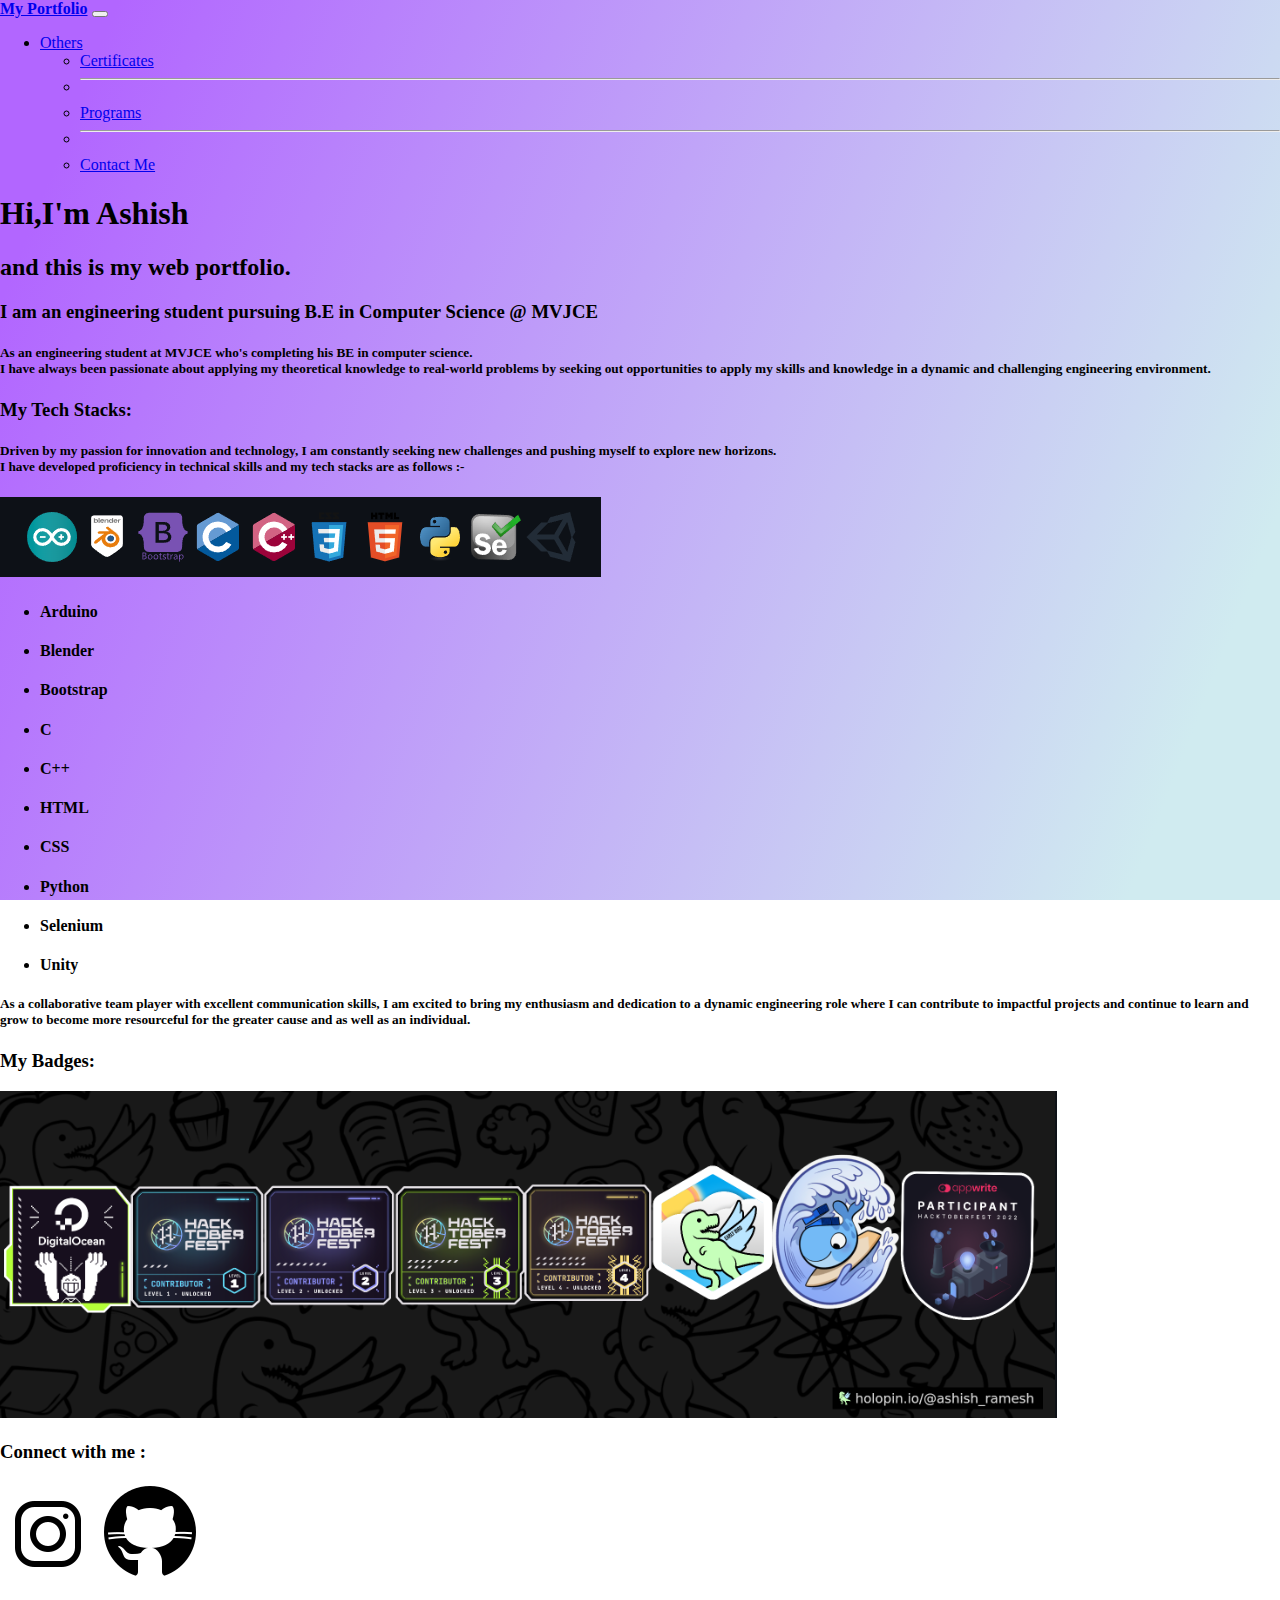
==== index.html @ 53866193 "2 commit" ====
<!DOCTYPE html>
<html lang="en">
<head>
    <meta charset="UTF-8">
    <meta http-equiv="X-UA-Compatible" content="IE=edge">
    <meta name="viewport" content="width=device-width, initial-scale=1.0">
    <link rel="stylesheet" href="../Code/main.css">
    <link href="https://cdn.jsdelivr.net/npm/bootstrap@5.3.0-alpha1/dist/css/bootstrap.min.css" rel="stylesheet" integrity="sha384-GLhlTQ8iRABdZLl6O3oVMWSktQOp6b7In1Zl3/Jr59b6EGGoI1aFkw7cmDA6j6gD" crossorigin="anonymous">
    <script src="https://cdn.jsdelivr.net/npm/bootstrap@5.3.0-alpha1/dist/js/bootstrap.bundle.min.js" integrity="sha384-w76AqPfDkMBDXo30jS1Sgez6pr3x5MlQ1ZAGC+nuZB+EYdgRZgiwxhTBTkF7CXvN" crossorigin="anonymous"></script>
    <title>My Portfolio</title>
</head>
<body>
    <Main >
        <section id="Nav">
            <nav class="navbar navbar-expand-lg ">
                <div class="container-fluid ">
                  <a class="navbar-brand" href="#"> <b>My Portfolio</b></a>
                  <button class="navbar-toggler" type="button" data-bs-toggle="collapse" data-bs-target="#navbarSupportedContent" aria-controls="navbarSupportedContent" aria-expanded="false" aria-label="Toggle navigation">
                    <span class="navbar-toggler-icon"></span>
                  </button>
                  <div class="collapse navbar-collapse" id="navbarSupportedContent">
                    <ul class="navbar-nav me-auto mb-2 mb-lg-0">
                      <li class="nav-item dropdown">
                        <a class="nav-link dropdown-toggle" href="#" role="button" data-bs-toggle="dropdown" aria-expanded="false">
                          Others
                        </a>
                        <ul class="dropdown-menu">
                          <li><a class="dropdown-item" href="../Code/certi.html">Certificates</a></li>
                          <li><hr class="dropdown-divider"></li>
                          <li><a class="dropdown-item" href="../Code/pgrm.html">Programs</a></li>
                          <li><hr class="dropdown-divider"></li>
                          <li><a class="dropdown-item" href="#">Contact Me</a></li>
                        </ul>
                      </li>
                    </ul>
                  </div>
                </div>
              </nav>
        </section>

        <section class="m-4" >
            <Section id="Intro" >
                <div class="py-1">
                    <div class="fixed bottom">
                        <h1>Hi,I'm Ashish</h1>
                        <h2>and this is my web portfolio.</h2>
                        <p></p>
                    </div>
                </div>
    
            </Section>
    
            <section id="intro2" class="py-1">
                <h3>I am an engineering student pursuing B.E in Computer Science @ MVJCE</h3>
                <h5 class="py-2">As an engineering student at MVJCE who's completing his BE in computer science.<br>
                  I have always been passionate about applying my theoretical knowledge to real-world problems by seeking out opportunities to apply my skills and knowledge in a dynamic and challenging engineering environment. </h5>
            </section>
    
            <section id="pgrm">
                <h3>My Tech Stacks:</h3>
                <h5 class="py-2">Driven by my passion for innovation and technology, I am constantly seeking new challenges and pushing myself to explore new horizons.<br>
                  I have developed proficiency in technical skills and my tech stacks are as follows :-
                </h5>
                <img src="../Assets/TS.png" class="img-fluid rounded mx-auto d-block" alt="...">
                <ul>
                  <li><h4>Arduino</h4></li>
                  <li><h4>Blender </h4></li>
                  <li><h4>Bootstrap </h4></li>
                  <li><h4>C </h4></li>
                  <li><h4>C++ </h4></li>
                  <li><h4>HTML </h4></li>
                  <li><h4>CSS </h4></li>
                  <li><h4>Python </h4></li>
                  <li><h4>Selenium </h4></li>
                  <li><h4>Unity </h4></li>
                </ul>
                <h5 class="py-3">As a collaborative team player with excellent communication skills, I am excited to bring my enthusiasm and dedication to a dynamic engineering role where I can contribute to impactful projects and continue to learn and grow to become more resourceful for the greater cause and as well as an individual.</h5>
            </section>

            <section id="Badges">
                <h3>My Badges:</h3>
                <img src="../Assets/Badge.png" class="img-fluid rounded mx-auto my-4 d-block" alt="...">
            </section>

          <section id="Connect">
            <h3>Connect with me :</h3>
            <a href="link address"><img src="../Assets/instagram.png" class="rounded mx-auto d-inline p-2 "></a>
            <a href="https://github.com/AshishRamesh"><img src="../Assets/github.png" class="rounded mx-auto d-inline p-2"></a>
          </section>

        </section>
        
      <div class="py-5"></div>
    </Main>

</body>
<footer>
  <h5 class="text-center p-5"></i>2023</h5>
</footer>
</html>
---- Code/main.css ----
html, body {
    height: 100%;
    margin: 0;
    padding: 0;
  }

*{
    margin: 10;
    padding: 10;
}

body{
    /* height: 100vh; */
    background: linear-gradient(111.34deg,#B266FF 7.25%, #D0EBF0 90.66%);
    background-repeat: no-repeat;
    background-attachment: fixed;
    background-size: cover;
}

.certificate{
    background: linear-gradient(111.34deg,#4FCFF8 7.25%, #D0EBF0 90.66%);
}


.carousel {
    width: 100vw;
    height: 100vh;
    position: relative;
  }
  
  .carousel > ul {
    margin: 0;
    padding: 0;
    list-style: none;
  }
  
  .slide {
    position: absolute;
    inset: 0;
    opacity: 0;
    transition: 200ms opacity ease-in-out;
    transition-delay: 200ms;
  }
  
  .slide > img {
    display: block;
    width: 100%;
    height: 100%;
    object-fit: cover;
    object-position: center;
  }
  
  .slide[data-active] {
    opacity: 1;
    z-index: 1;
    transition-delay: 0ms;
  }
  
  .carousel-button {
    position: absolute;
    z-index: 2;
    background: none;
    border: none;
    font-size: 4rem;
    top: 50%;
    transform: translateY(-50%);
    color: rgba(255, 255, 255, .5);
    cursor: pointer;
    border-radius: .25rem;
    padding: 0 .5rem;
    background-color: rgba(0, 0, 0, .1);
  }
  
  .carousel-button:hover,
  .carousel-button:focus {
    color: white;
    background-color: rgba(0, 0, 0, .2);
  }
  
  .carousel-button:focus {
    outline: 1px solid black;
  }
  
  .carousel-button.prev {
    left: 1rem;
  }
  
  .carousel-button.next {
    right: 1rem;
  }
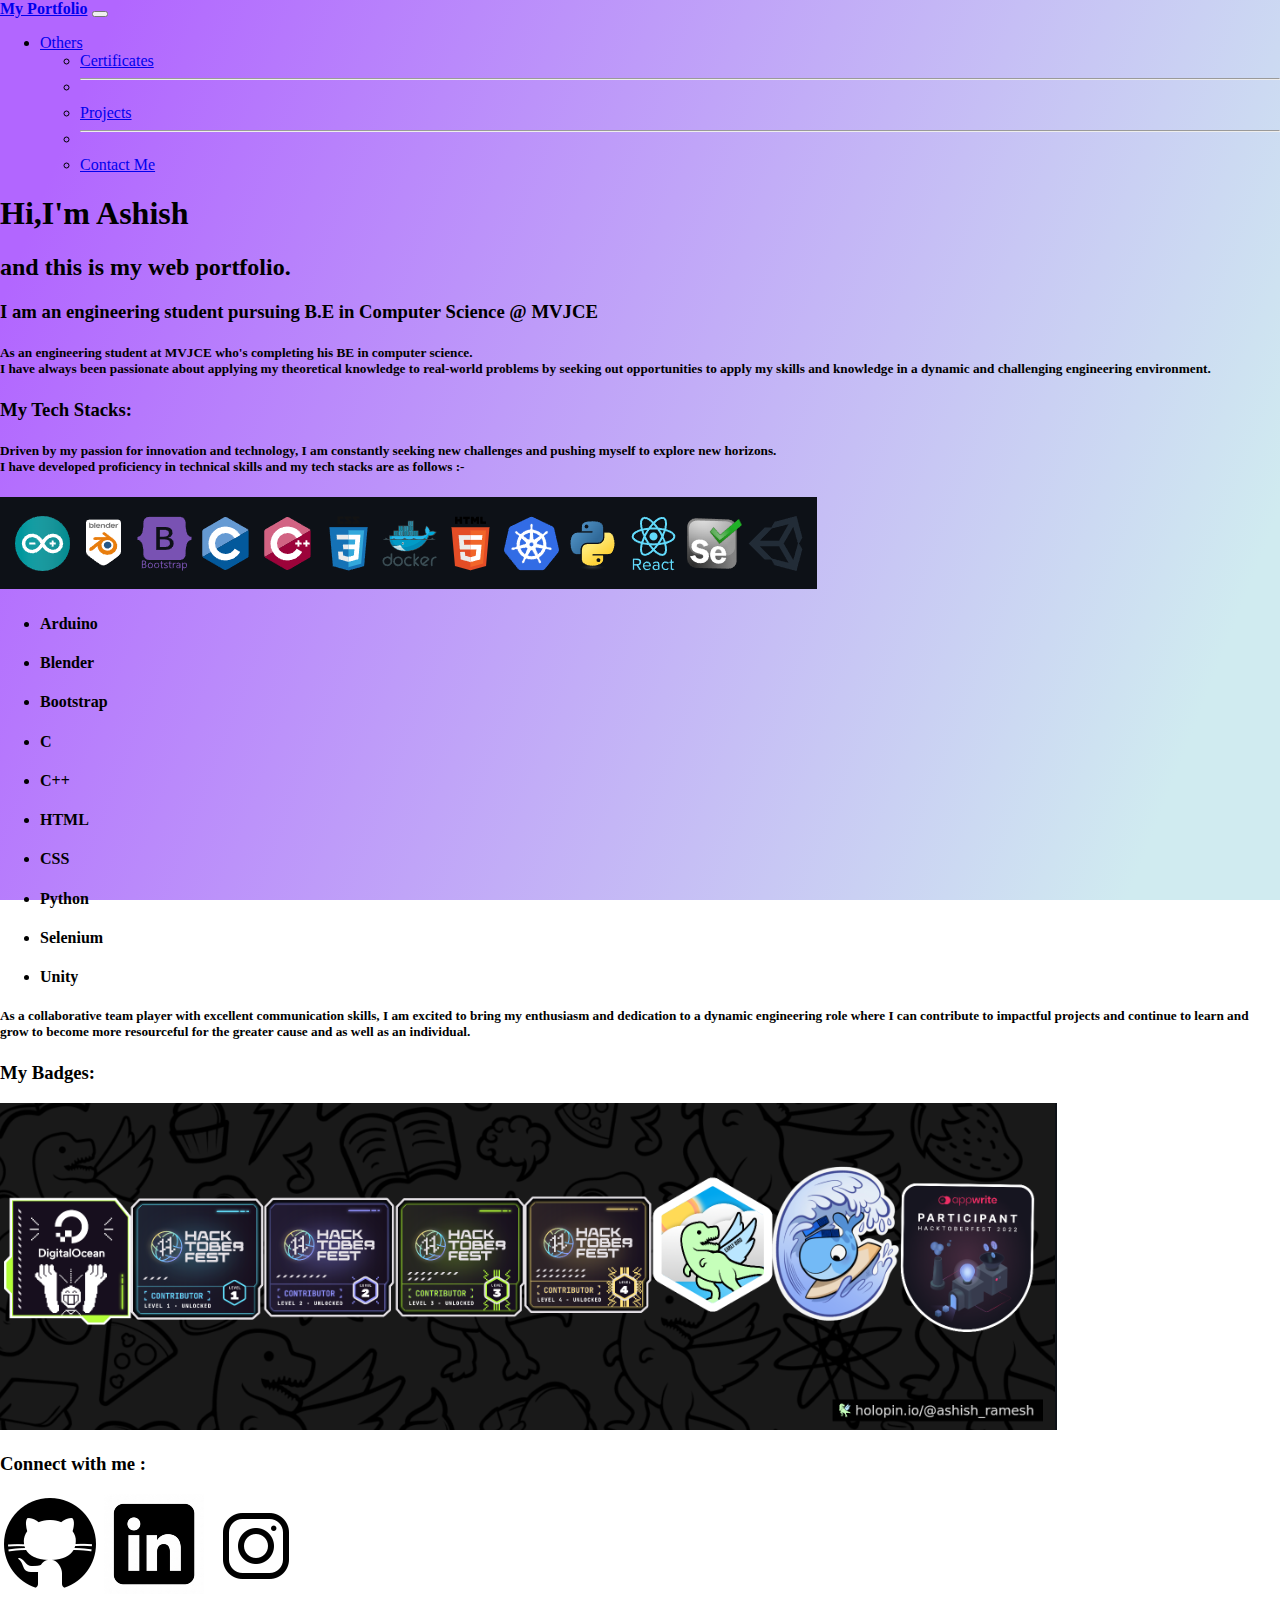
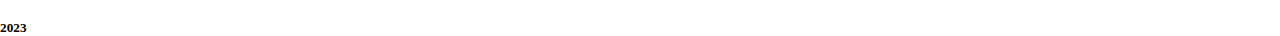
==== commit 9bf904c9: "new projects added" ====
--- a/index.html
+++ b/index.html
@@ -27,7 +27,7 @@
                         <ul class="dropdown-menu">
                           <li><a class="dropdown-item" href="../Code/certi.html">Certificates</a></li>
                           <li><hr class="dropdown-divider"></li>
-                          <li><a class="dropdown-item" href="../Code/pgrm.html">Programs</a></li>
+                          <li><a class="dropdown-item" href="../Code/pgrm.html">Projects</a></li>
                           <li><hr class="dropdown-divider"></li>
                           <li><a class="dropdown-item" href="#">Contact Me</a></li>
                         </ul>
@@ -84,8 +84,10 @@
 
           <section id="Connect">
             <h3>Connect with me :</h3>
-            <a href="link address"><img src="../Assets/instagram.png" class="rounded mx-auto d-inline p-2 "></a>
+            
             <a href="https://github.com/AshishRamesh"><img src="../Assets/github.png" class="rounded mx-auto d-inline p-2"></a>
+            <a href="https://www.linkedin.com/in/ashish-ramesh-7566ba245"><img src="../Assets/Linkedin.png" class="rounded mx-auto d-inline p-2"></a>
+            <a href="https://www.instagram.com/___a5hish___/?igshid=ZDdkNTZiNTM%3D"><img src="../Assets/instagram.png" class="rounded mx-auto d-inline p-2 "></a>
           </section>
 
         </section>
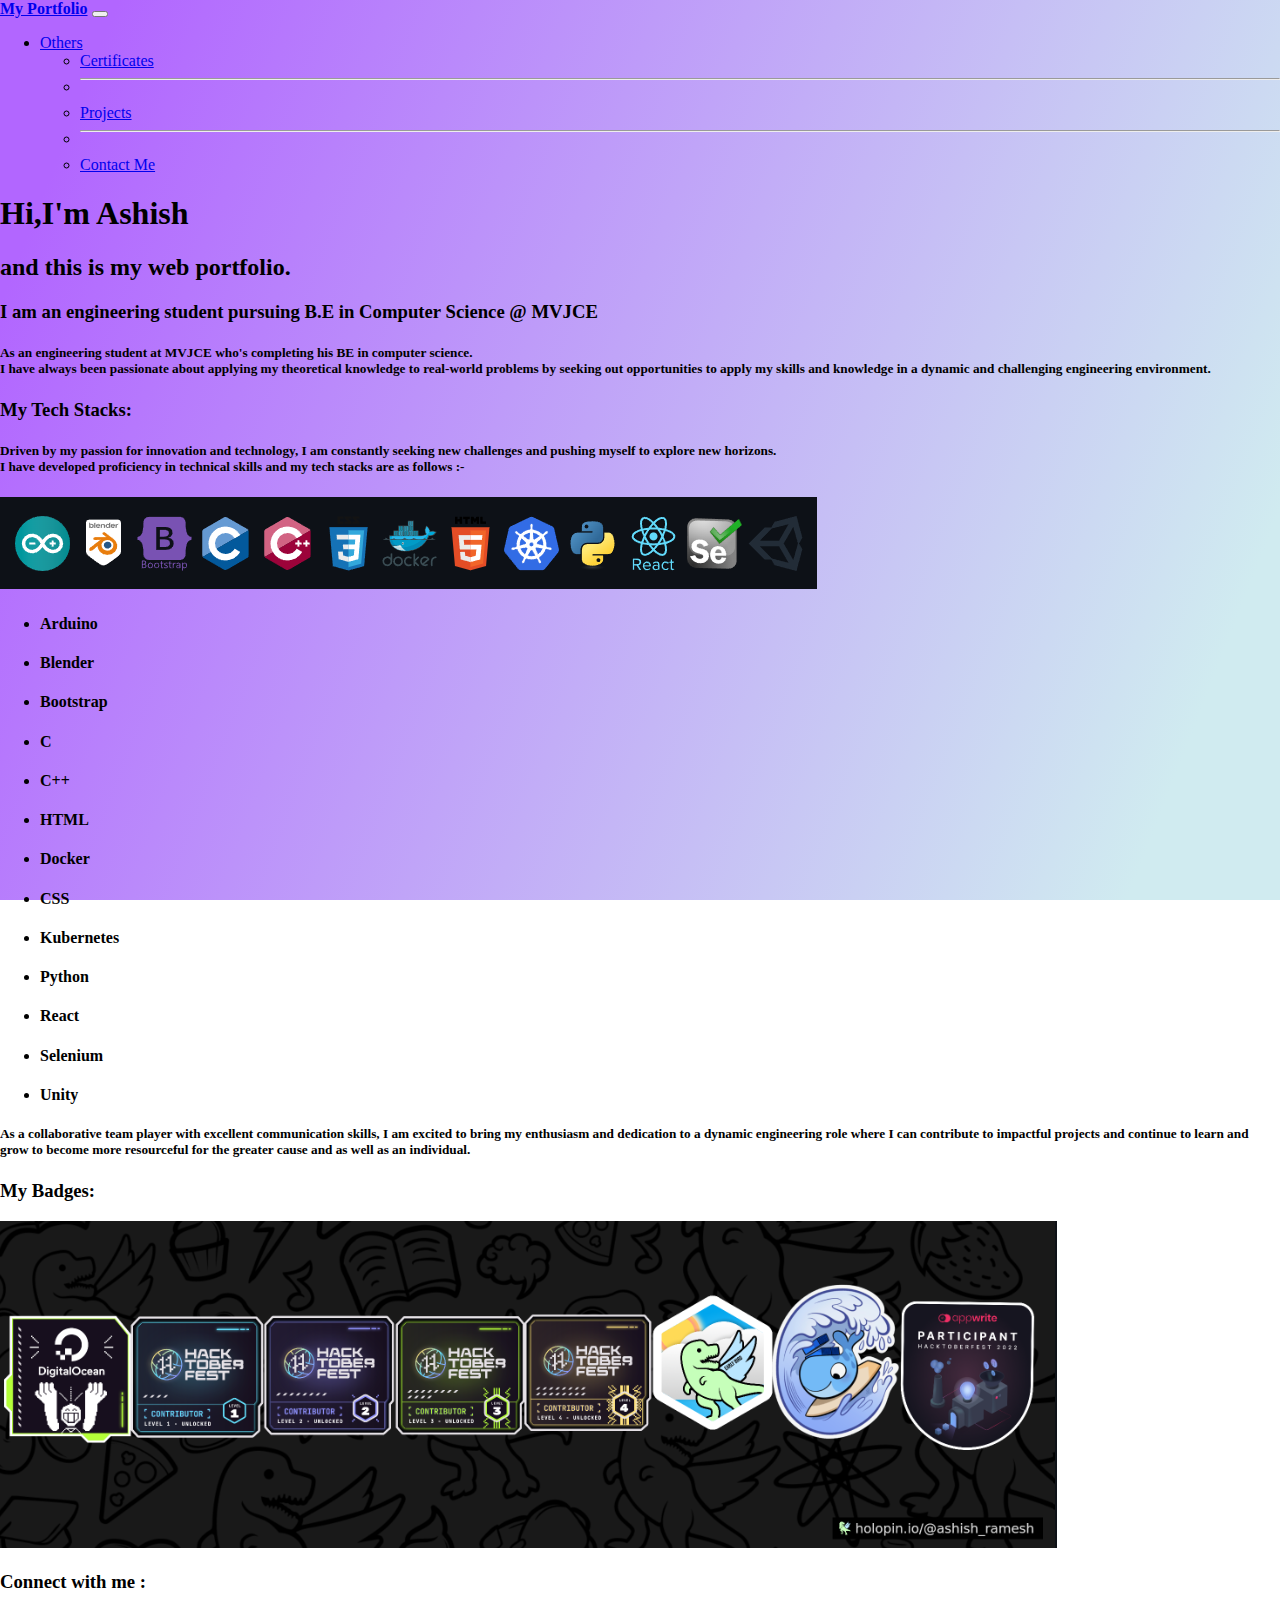
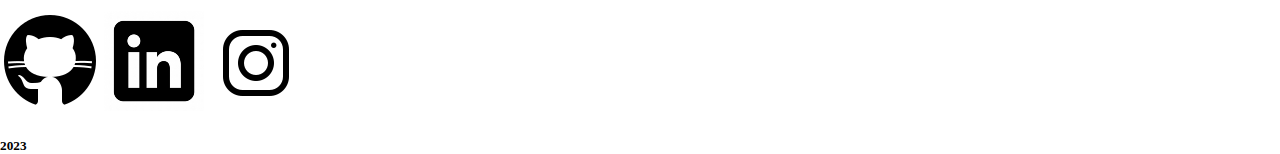
==== commit 4f5f66cc: "tech stacks added" ====
--- a/index.html
+++ b/index.html
@@ -69,8 +69,11 @@
                   <li><h4>C </h4></li>
                   <li><h4>C++ </h4></li>
                   <li><h4>HTML </h4></li>
+                  <li><h4>Docker </h4></li>
                   <li><h4>CSS </h4></li>
+                  <li><h4>Kubernetes </h4></li>
                   <li><h4>Python </h4></li>
+                  <li><h4>React </h4></li>
                   <li><h4>Selenium </h4></li>
                   <li><h4>Unity </h4></li>
                 </ul>
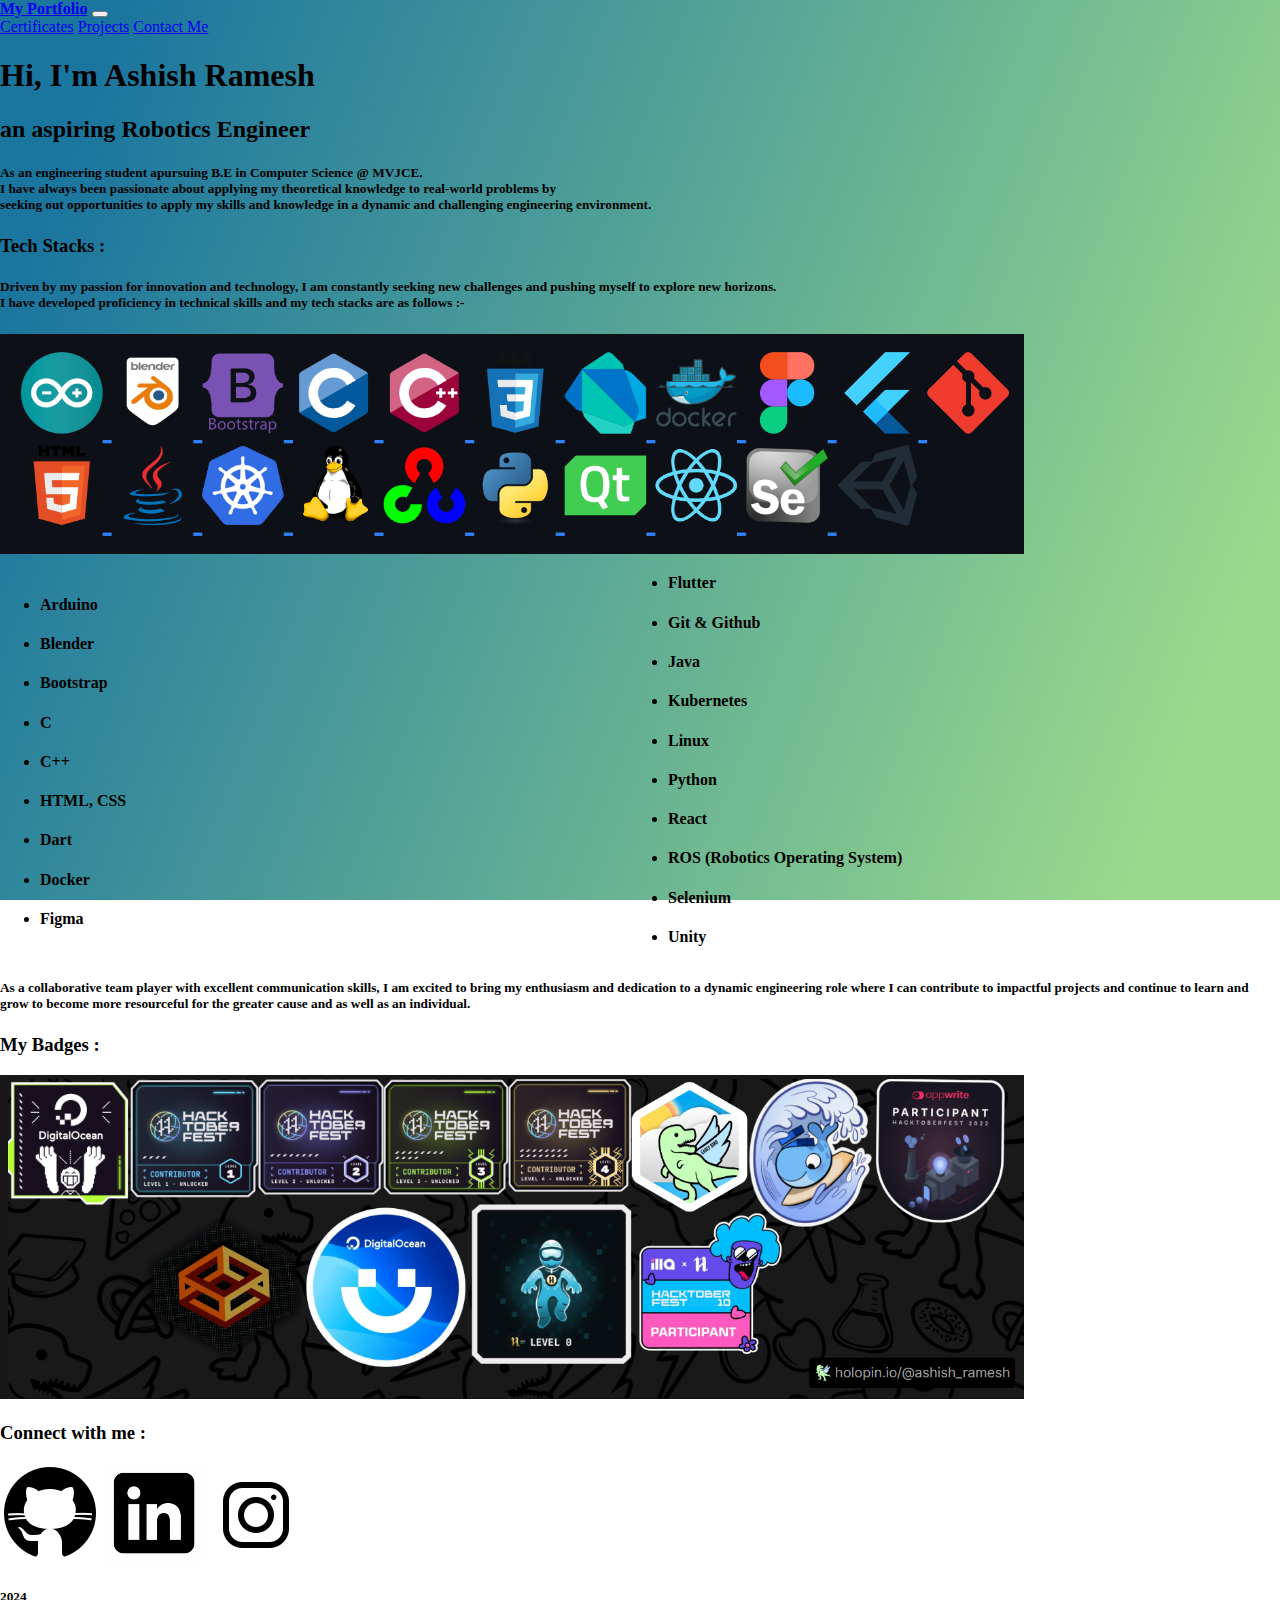
==== commit ad5d7b31: "Updates for GDSC" ====
--- a/index.html
+++ b/index.html
@@ -7,6 +7,7 @@
     <link rel="stylesheet" href="../Code/main.css">
     <link href="https://cdn.jsdelivr.net/npm/bootstrap@5.3.0-alpha1/dist/css/bootstrap.min.css" rel="stylesheet" integrity="sha384-GLhlTQ8iRABdZLl6O3oVMWSktQOp6b7In1Zl3/Jr59b6EGGoI1aFkw7cmDA6j6gD" crossorigin="anonymous">
     <script src="https://cdn.jsdelivr.net/npm/bootstrap@5.3.0-alpha1/dist/js/bootstrap.bundle.min.js" integrity="sha384-w76AqPfDkMBDXo30jS1Sgez6pr3x5MlQ1ZAGC+nuZB+EYdgRZgiwxhTBTkF7CXvN" crossorigin="anonymous"></script>
+    <meta name="viewport" content="width=device-width, initial-scale=1.0">
     <title>My Portfolio</title>
 </head>
 <body>
@@ -14,25 +15,16 @@
         <section id="Nav">
             <nav class="navbar navbar-expand-lg ">
                 <div class="container-fluid ">
-                  <a class="navbar-brand" href="#"> <b>My Portfolio</b></a>
+                  <a class="navbar-brand" href="#"> <b><span class="highlight">My Portfolio</span></b></a>
                   <button class="navbar-toggler" type="button" data-bs-toggle="collapse" data-bs-target="#navbarSupportedContent" aria-controls="navbarSupportedContent" aria-expanded="false" aria-label="Toggle navigation">
                     <span class="navbar-toggler-icon"></span>
                   </button>
                   <div class="collapse navbar-collapse" id="navbarSupportedContent">
-                    <ul class="navbar-nav me-auto mb-2 mb-lg-0">
-                      <li class="nav-item dropdown">
-                        <a class="nav-link dropdown-toggle" href="#" role="button" data-bs-toggle="dropdown" aria-expanded="false">
-                          Others
-                        </a>
-                        <ul class="dropdown-menu">
-                          <li><a class="dropdown-item" href="../Code/certi.html">Certificates</a></li>
-                          <li><hr class="dropdown-divider"></li>
-                          <li><a class="dropdown-item" href="../Code/pgrm.html">Projects</a></li>
-                          <li><hr class="dropdown-divider"></li>
-                          <li><a class="dropdown-item" href="#">Contact Me</a></li>
-                        </ul>
-                      </li>
-                    </ul>
+                    <div class="navbar-nav">
+                      <a class="nav-link " aria-current="page" href="../Code/certi.html">Certificates</a>
+                      <a class="nav-link" href="../Code/pgrm.html">Projects</a>
+                      <a class="nav-link" href="#Connect">Contact Me</a>
+                    </div>
                   </div>
                 </div>
               </nav>
@@ -42,8 +34,8 @@
             <Section id="Intro" >
                 <div class="py-1">
                     <div class="fixed bottom">
-                        <h1>Hi,I'm Ashish</h1>
-                        <h2>and this is my web portfolio.</h2>
+                        <h1><b>Hi, I'm <span class="highlight">Ashish Ramesh</span></b></h1>
+                        <h2><b>an aspiring <span class="highlight">Robotics Engineer</span></b></h2>
                         <p></p>
                     </div>
                 </div>
@@ -51,29 +43,46 @@
             </Section>
     
             <section id="intro2" class="py-1">
-                <h3>I am an engineering student pursuing B.E in Computer Science @ MVJCE</h3>
-                <h5 class="py-2">As an engineering student at MVJCE who's completing his BE in computer science.<br>
-                  I have always been passionate about applying my theoretical knowledge to real-world problems by seeking out opportunities to apply my skills and knowledge in a dynamic and challenging engineering environment. </h5>
+                <h5 class="py-2">As an engineering student apursuing B.E in Computer Science @ MVJCE.<br>
+                  I have always been passionate about applying my theoretical knowledge to real-world problems by<br>
+                  seeking out opportunities to apply my skills and knowledge in a dynamic and challenging engineering environment. </h5>
             </section>
     
             <section id="pgrm">
-                <h3>My Tech Stacks:</h3>
+                <h3><b>Tech Stacks :</b> </h3>
                 <h5 class="py-2">Driven by my passion for innovation and technology, I am constantly seeking new challenges and pushing myself to explore new horizons.<br>
                   I have developed proficiency in technical skills and my tech stacks are as follows :-
                 </h5>
-                <img src="../Assets/TS.png" class="img-fluid rounded mx-auto d-block" alt="...">
+                <img src="../Assets/TS.png" class="img-fluid rounded mx-auto d-block"  style="max-width: 80%;" alt="..."> <br>
+                <style>
+                  ul {
+                      list-style: none;
+                      columns: 2;
+                  }
+          
+                  li {
+                      margin-bottom: 10px;
+                      list-style: disc;
+                  }
+              </style>
                 <ul>
                   <li><h4>Arduino</h4></li>
                   <li><h4>Blender </h4></li>
                   <li><h4>Bootstrap </h4></li>
                   <li><h4>C </h4></li>
                   <li><h4>C++ </h4></li>
-                  <li><h4>HTML </h4></li>
+                  <li><h4>HTML, CSS </h4></li>
+                  <li><h4>Dart </h4></li>
                   <li><h4>Docker </h4></li>
-                  <li><h4>CSS </h4></li>
+                  <li><h4>Figma </h4></li>
+                  <li><h4>Flutter </h4></li>
+                  <li><h4>Git & Github </h4></li>
+                  <li><h4>Java </h4></li>
                   <li><h4>Kubernetes </h4></li>
+                  <li><h4>Linux </h4></li>
                   <li><h4>Python </h4></li>
                   <li><h4>React </h4></li>
+                  <li><h4>ROS (Robotics Operating System) </h4></li>
                   <li><h4>Selenium </h4></li>
                   <li><h4>Unity </h4></li>
                 </ul>
@@ -81,12 +90,12 @@
             </section>
 
             <section id="Badges">
-                <h3>My Badges:</h3>
-                <img src="../Assets/Badge.png" class="img-fluid rounded mx-auto my-4 d-block" alt="...">
+                <h3><b>My Badges :</b></h3>
+                <img src="../Assets/Badge.png" class="img-fluid rounded mx-auto my-4 d-block" style="max-width: 80%;" alt="...">
             </section>
 
           <section id="Connect">
-            <h3>Connect with me :</h3>
+            <h3><b>Connect with me :</b></h3>
             
             <a href="https://github.com/AshishRamesh"><img src="../Assets/github.png" class="rounded mx-auto d-inline p-2"></a>
             <a href="https://www.linkedin.com/in/ashish-ramesh-7566ba245"><img src="../Assets/Linkedin.png" class="rounded mx-auto d-inline p-2"></a>
@@ -100,6 +109,6 @@
 
 </body>
 <footer>
-  <h5 class="text-center p-5"></i>2023</h5>
+  <h5 class="text-center p-5"></i>2024</h5>
 </footer>
 </html>--- a/Code/main.css
+++ b/Code/main.css
@@ -9,18 +9,69 @@
     padding: 10;
 }
 
+/* .highlight {
+    color: yellow;
+  } */
+
 body{
     /* height: 100vh; */
-    background: linear-gradient(111.34deg,#B266FF 7.25%, #D0EBF0 90.66%);
+    background: linear-gradient(111.34deg,#1a759f 7.25%, #99d98c 90.66%);
     background-repeat: no-repeat;
     background-attachment: fixed;
     background-size: cover;
+    margin: 0;
 }
 
 .certificate{
     background: linear-gradient(111.34deg,#4FCFF8 7.25%, #D0EBF0 90.66%);
 }
 
+.glass-card {
+  background: rgba(255, 255, 255, 0.1); /* Adjust the alpha channel for transparency */
+  border: 1px solid rgba(255, 255, 255, 0.2); /* Border to enhance the glass effect */
+  box-shadow: 0 4px 8px rgba(0, 0, 0, 0.1); /* Adjust shadow for depth */
+  transition: transform 0.3s ease-in-out;
+}
+
+.glass-card:before {
+  content: '';
+  position: absolute;
+  top: 0;
+  right: 0;
+  bottom: 0;
+  left: 0;
+  background: linear-gradient(45deg, rgba(255, 255, 255, 0.2), transparent 70%); /* Adjust the gradient as needed */
+  z-index: -1;
+}
+
+.glass-card:hover {
+  transform: scale(1.05); /* Add a scale effect on hover for interactivity */
+}
+
+.accordion {
+  box-shadow: none;
+}
+
+.accordion-button {
+  color: black !important;
+}
+
+.accordion-card {
+  border: none;
+}
+
+/* Style for the accordion header */
+.accordion-button {
+  background: linear-gradient(111.34deg, #1a759f 7.25%, #99d98c 90.66%);
+  color: #fff; /* Text color */
+  margin: 0; /* Remove default margin */
+}
+
+/* Style for the accordion body */
+.accordion-body {
+  background: linear-gradient(111.34deg, #1a759f 7.25%, #99d98c 90.66%);
+   /* Remove top border to avoid double border with accordion header */
+}
 
 .carousel {
     width: 100vw;
@@ -87,4 +138,5 @@
   
   .carousel-button.next {
     right: 1rem;
-  }+  }
+  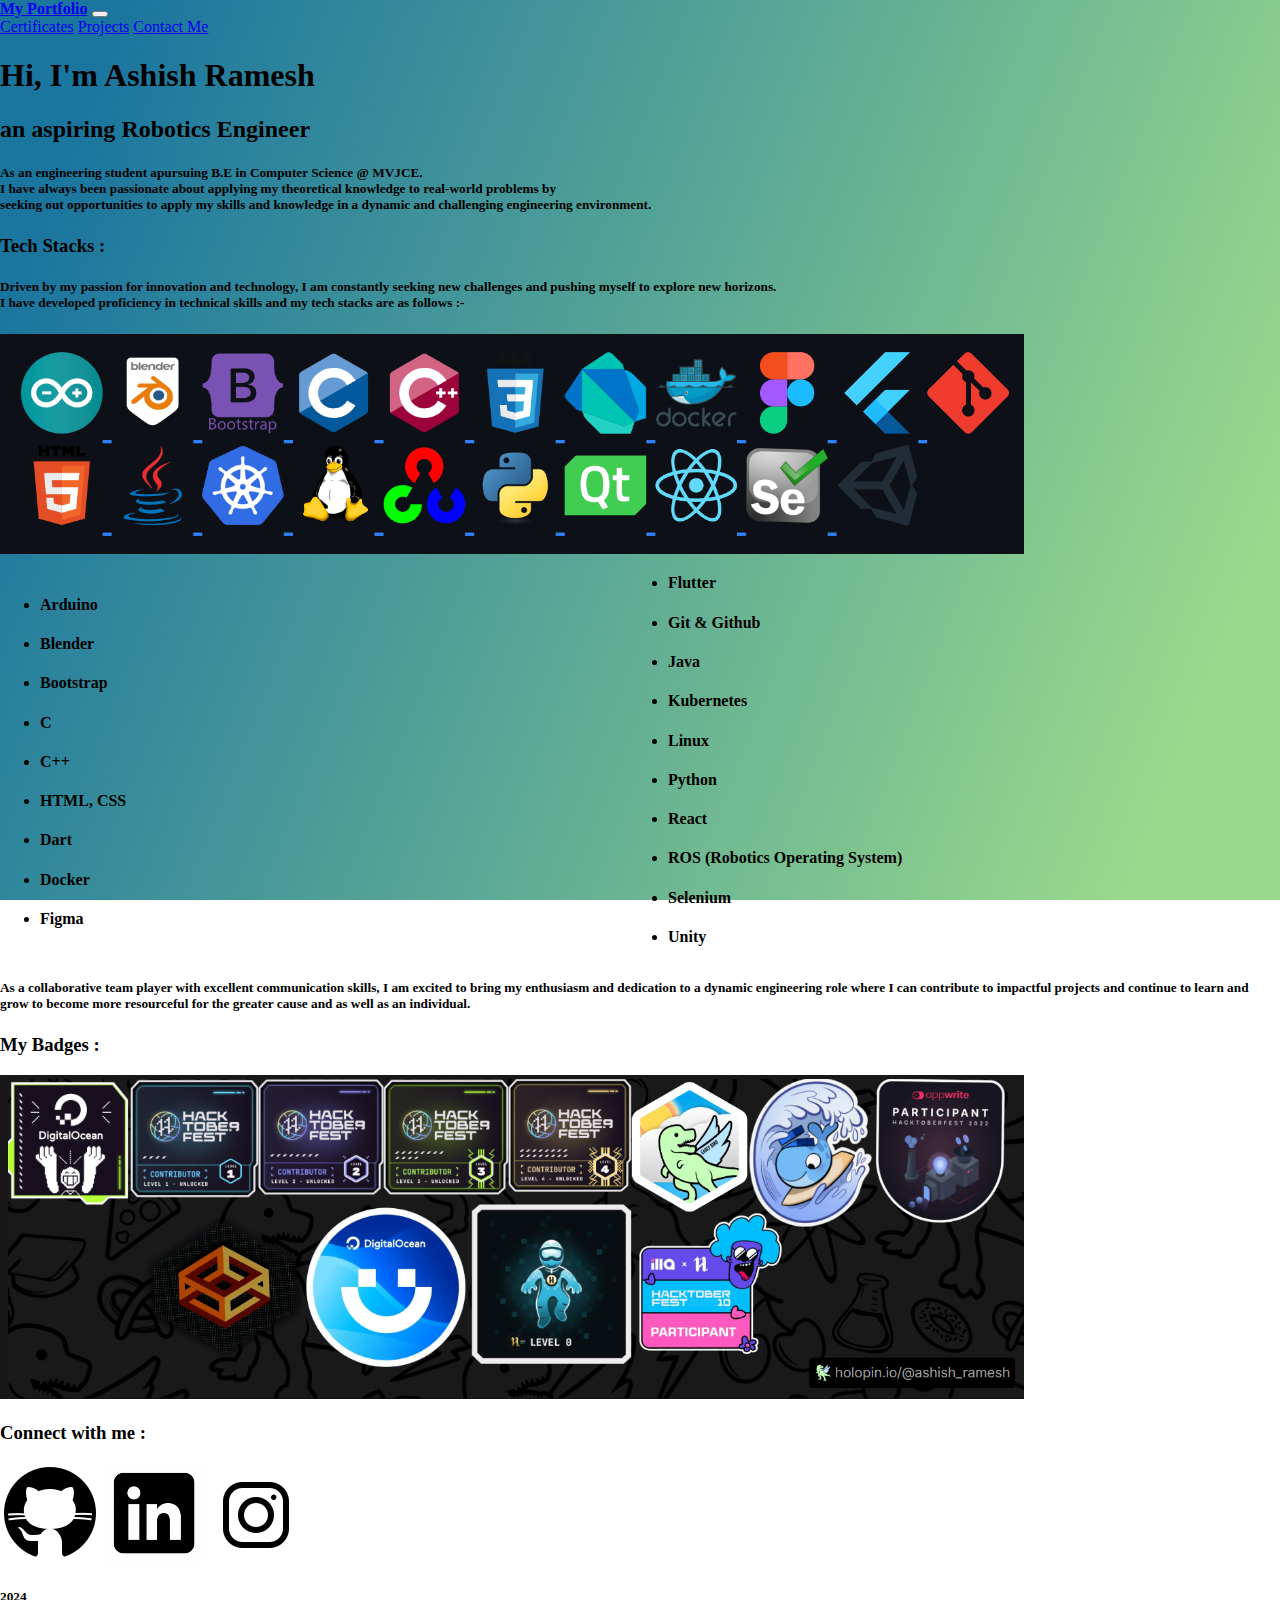
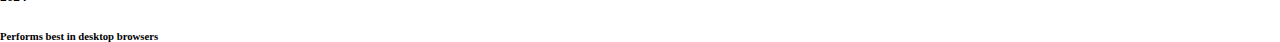
==== commit f714ebaa: "2024 GDSC updates with comments" ====
--- a/index.html
+++ b/index.html
@@ -109,6 +109,7 @@
 
 </body>
 <footer>
-  <h5 class="text-center p-5"></i>2024</h5>
+  <h5 class="text-center "></i>2024</h5>
+  <h6 class="text-center p-5"></i>Performs best in desktop browsers</h6>
 </footer>
 </html>